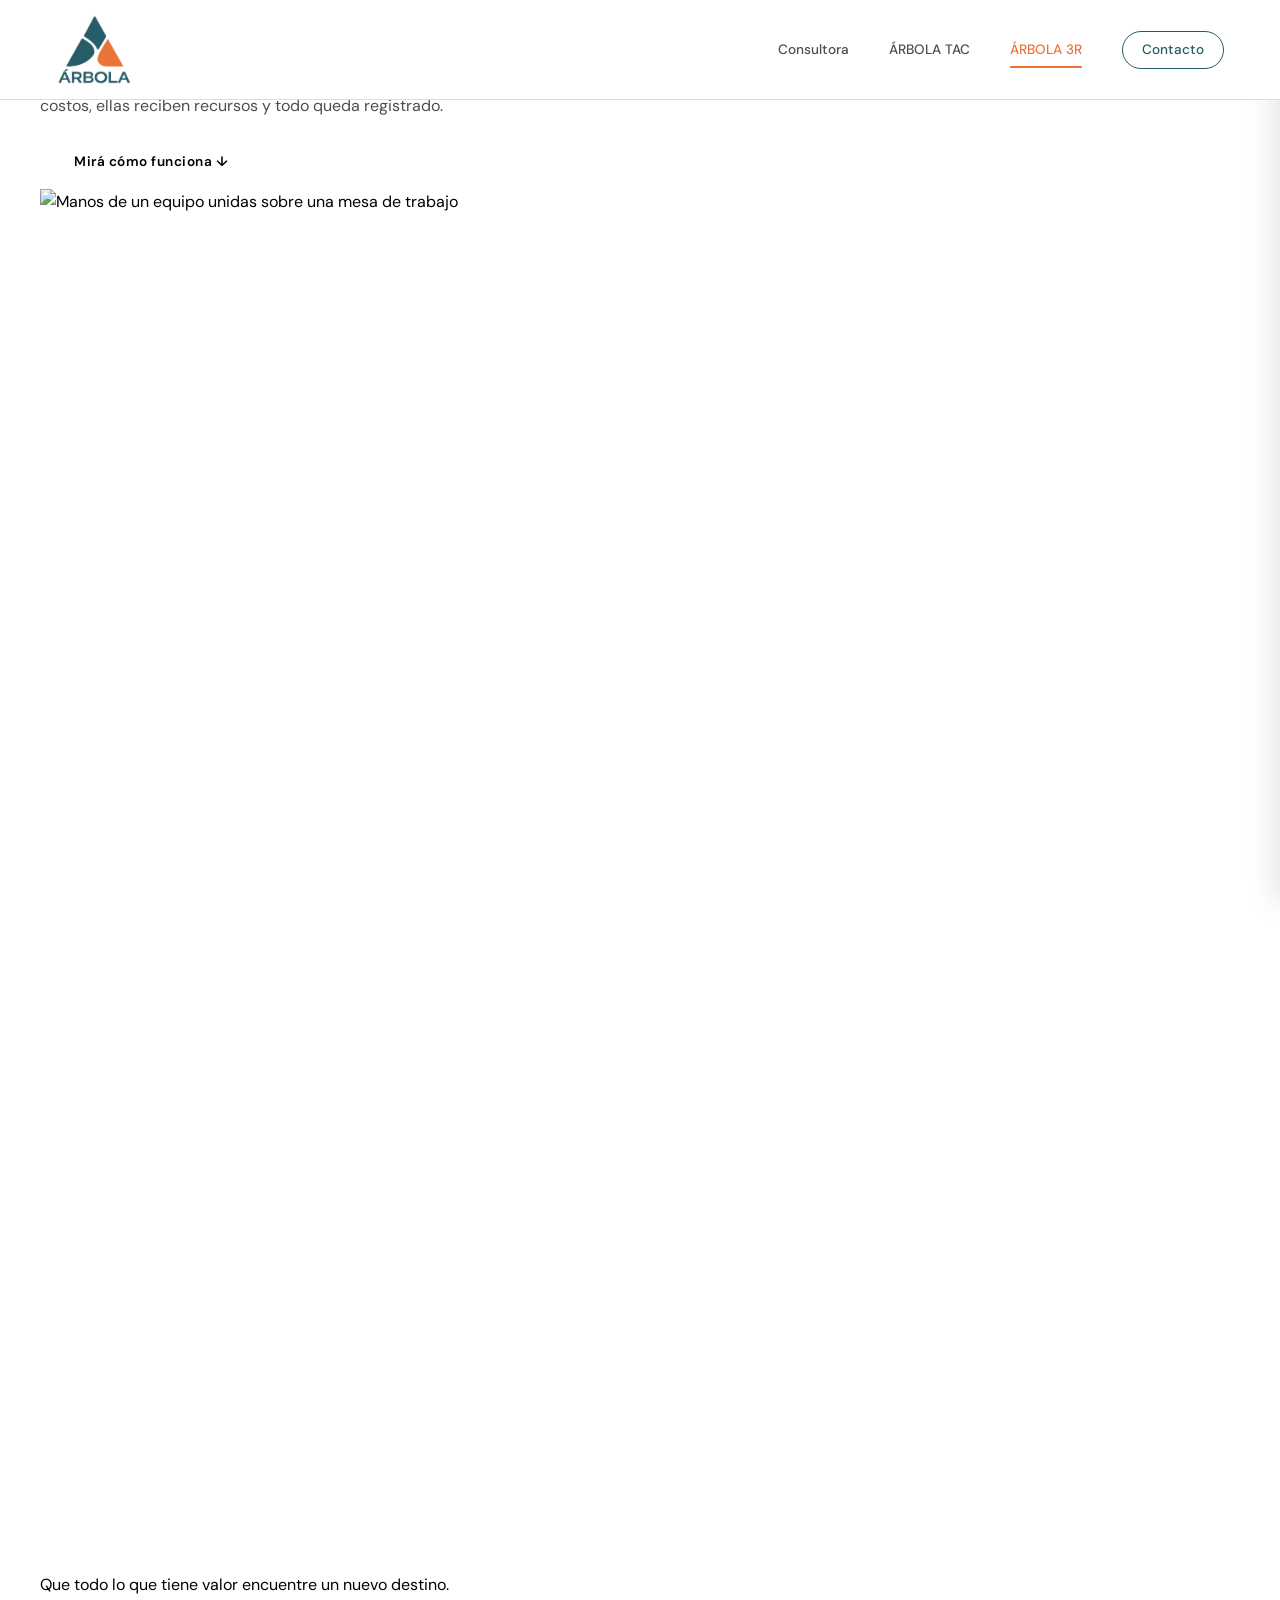
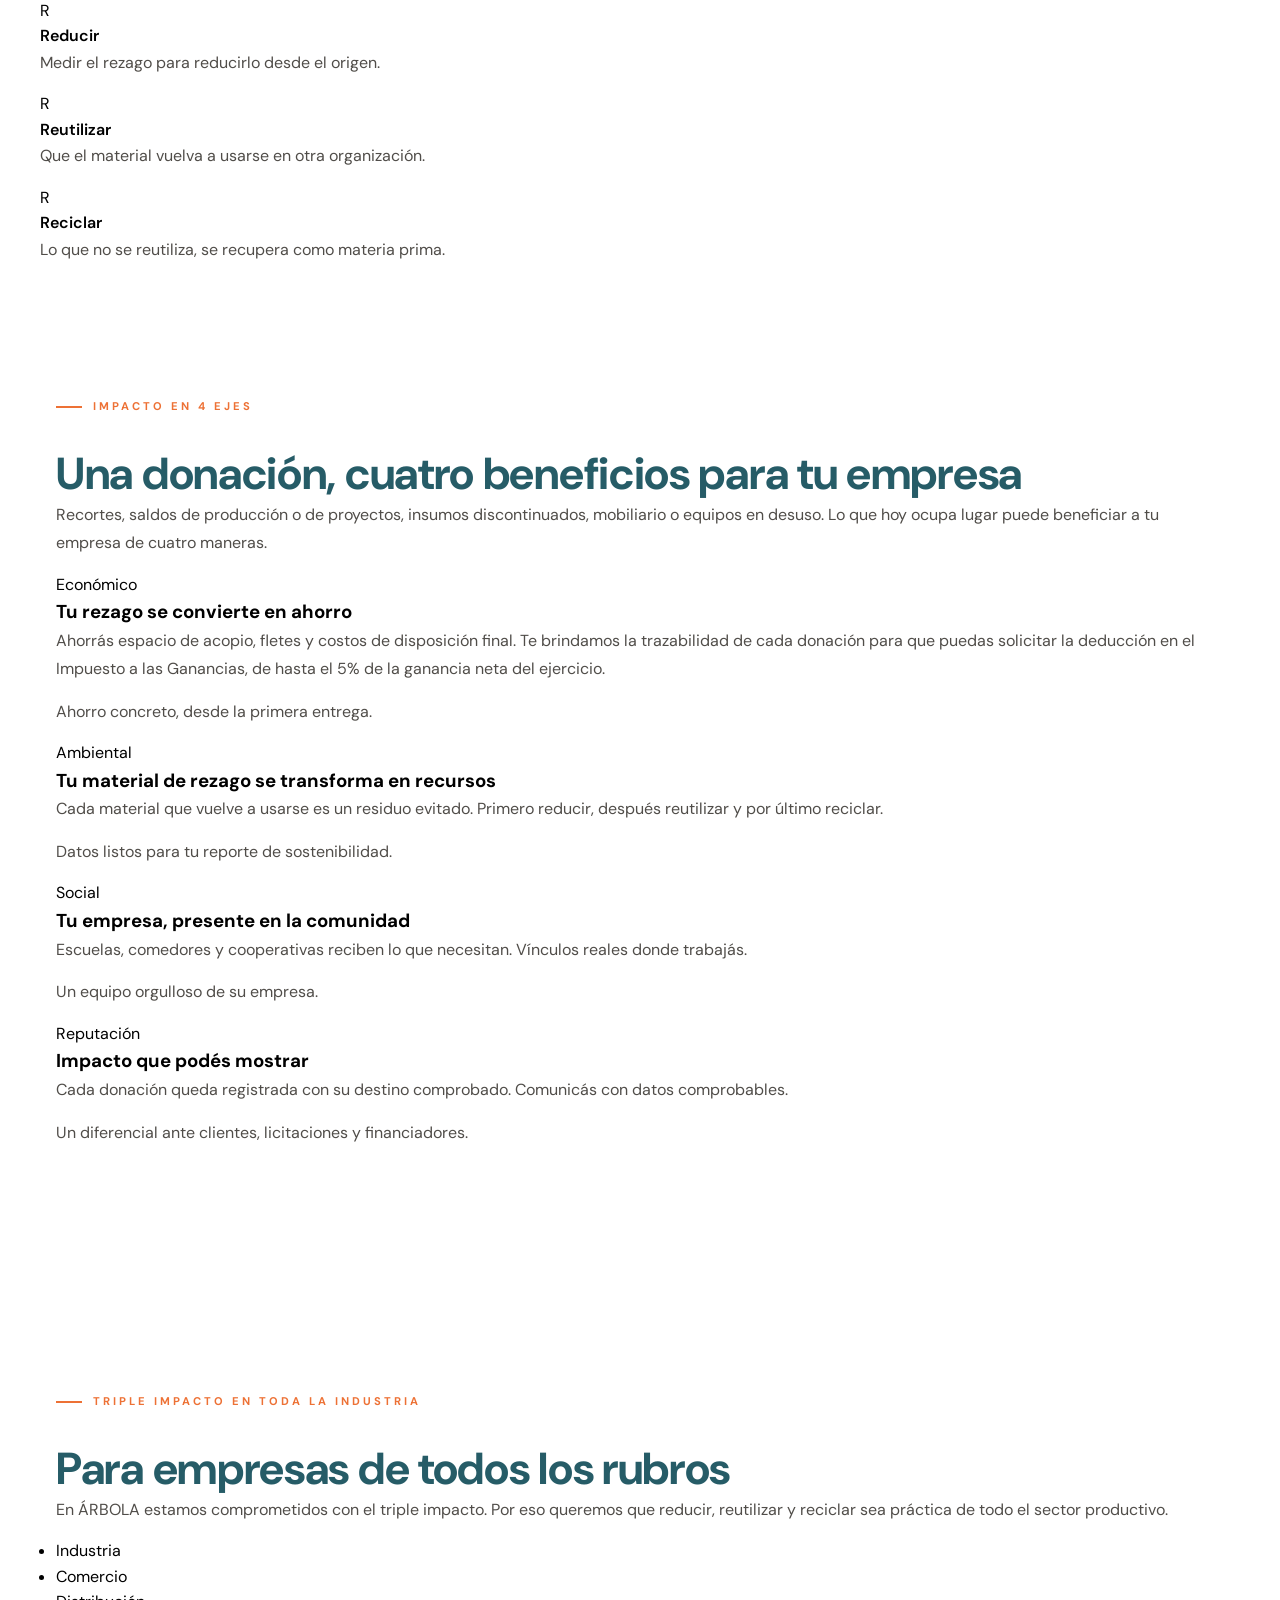
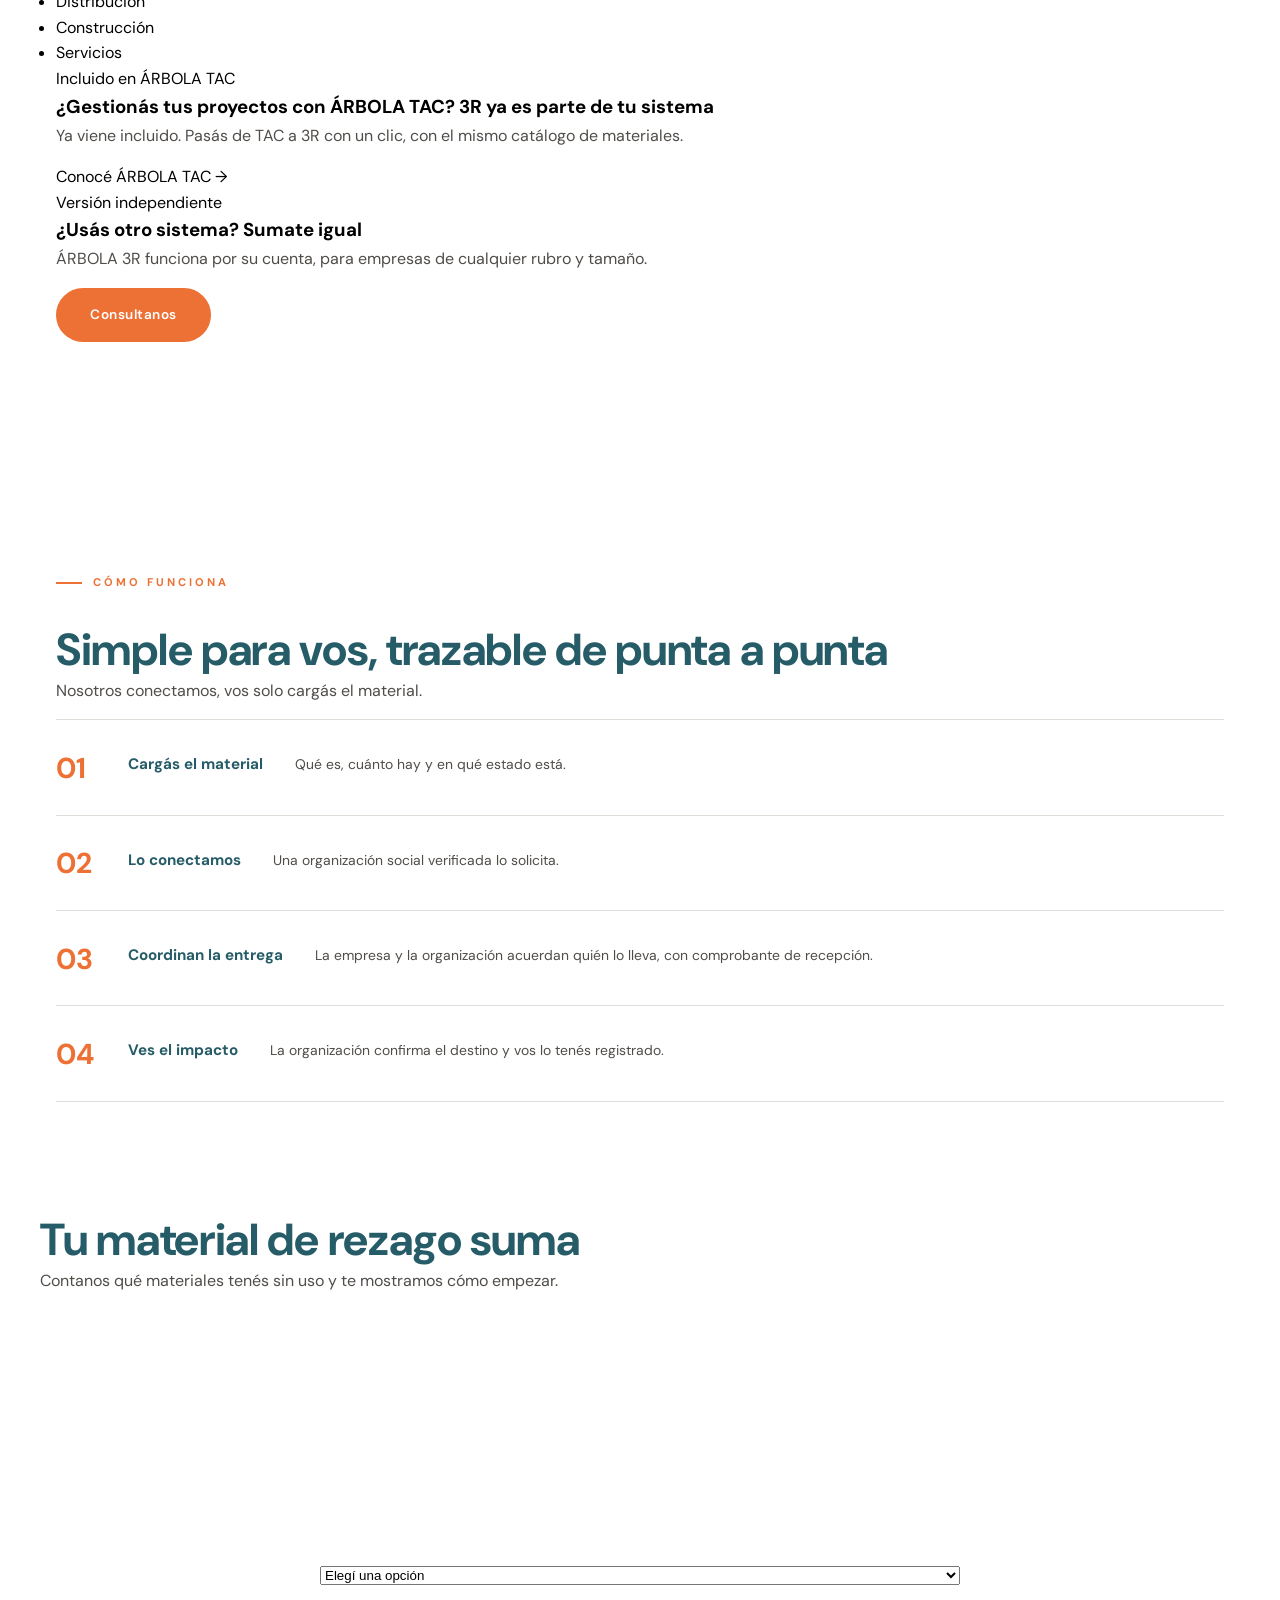
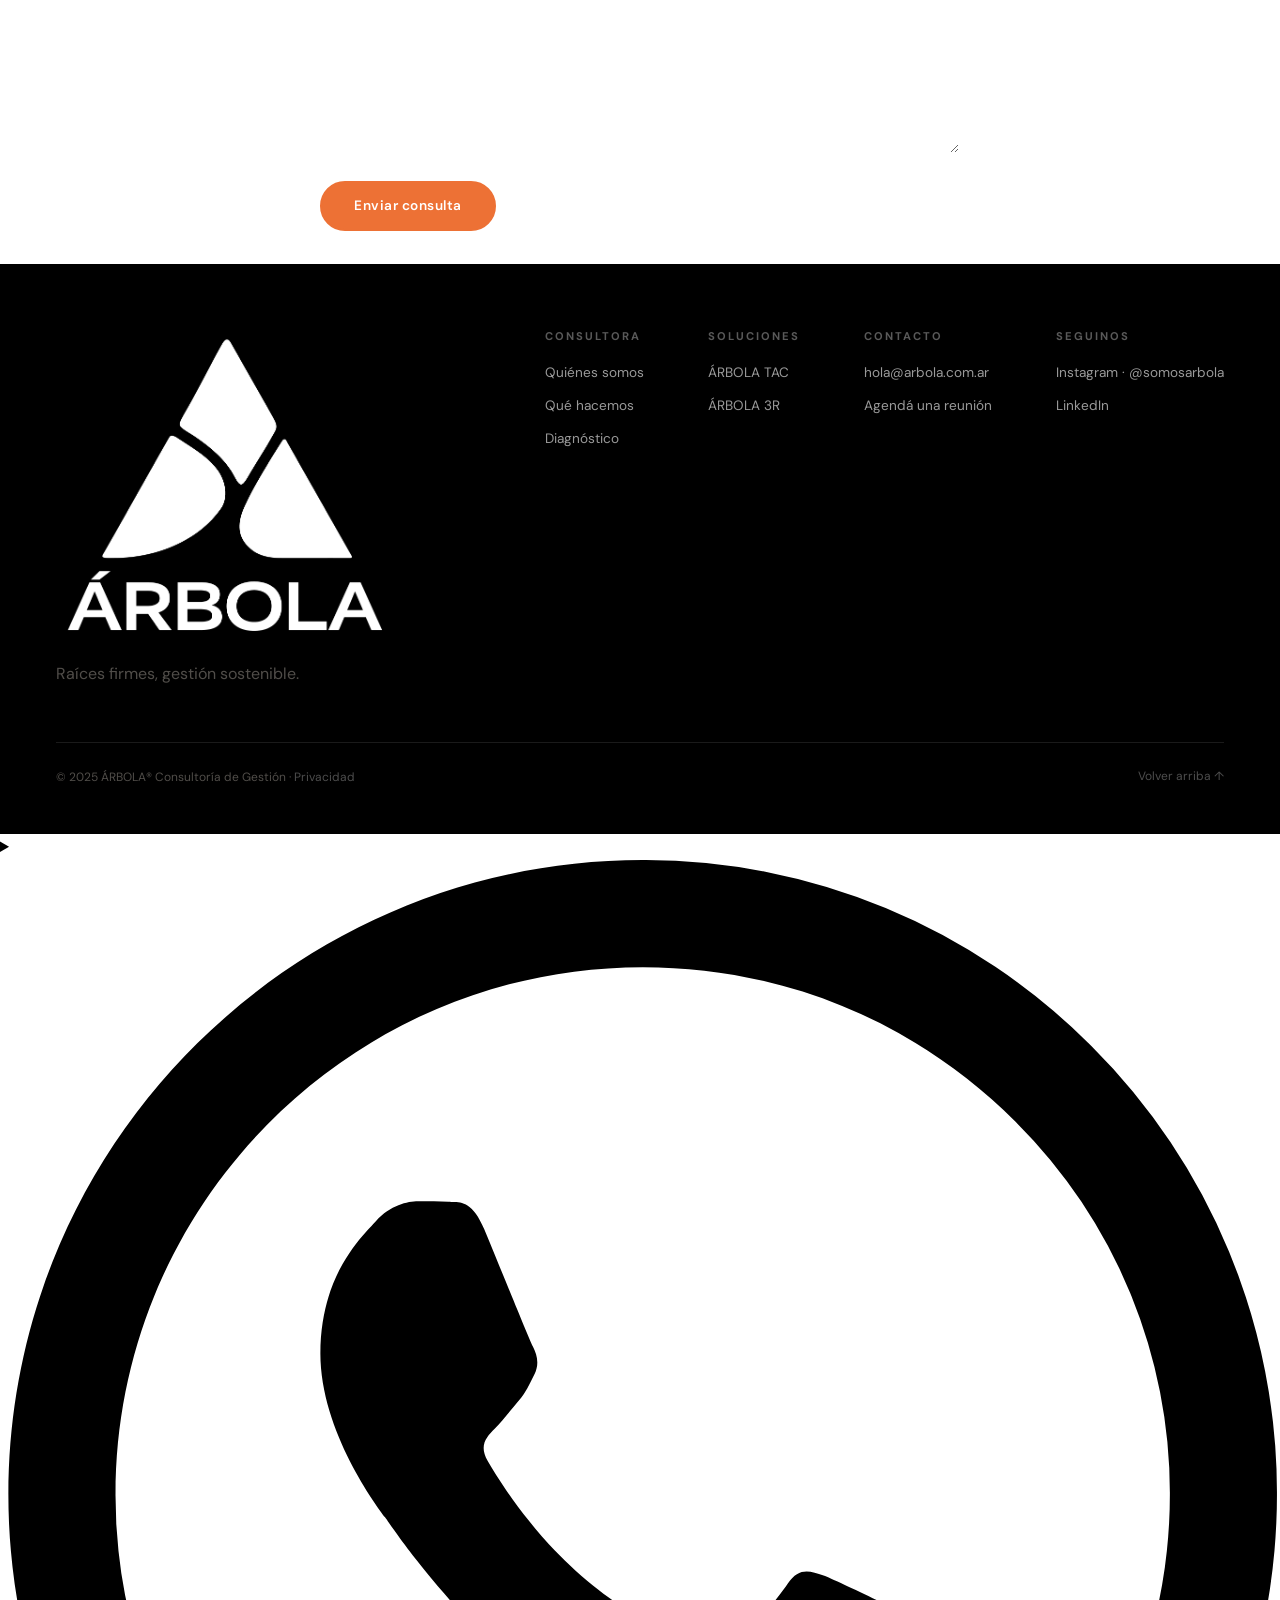
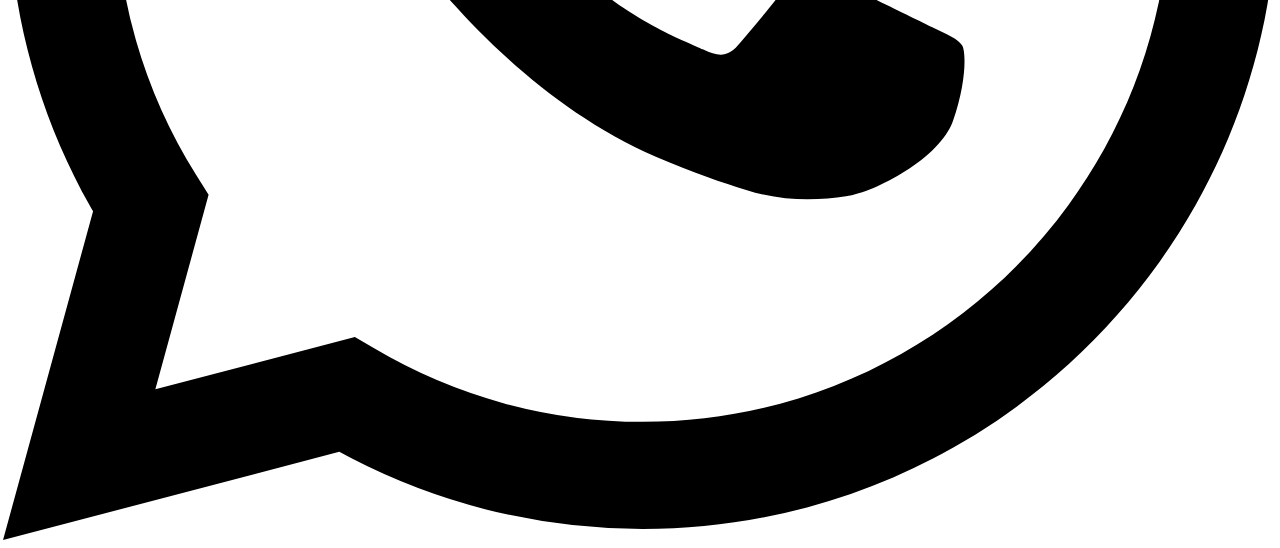
==== 3r/index.html @ f798cb2d "3r: todas las industrias y empresas del tercer sector" ====
<!DOCTYPE html>
<html lang="es">
<head>
  <meta charset="UTF-8" />
  <meta name="viewport" content="width=device-width, initial-scale=1.0" />

  <!-- Google tag (gtag.js) — Google Analytics 4 + Consent Mode v2 -->
  <script async src="https://www.googletagmanager.com/gtag/js?id=G-CBPW84SX4E"></script>
  <script>
    window.dataLayer = window.dataLayer || [];
    function gtag(){dataLayer.push(arguments);}
    gtag('js', new Date());
    gtag('consent', 'default', {
      'ad_storage': 'denied',
      'ad_user_data': 'denied',
      'ad_personalization': 'denied',
      'analytics_storage': 'denied'
    });
    try {
      if (localStorage.getItem('arbola_cookie_consent') === 'accepted') {
        gtag('consent', 'update', { 'analytics_storage': 'granted' });
      }
    } catch (e) {}
    gtag('config', 'G-CBPW84SX4E');
  </script>

  <title>ÁRBOLA 3R — Reducir, reutilizar, reciclar</title>
  <meta name="description" content="ÁRBOLA 3R conecta empresas de todas las industrias que tienen material de rezago con empresas del tercer sector que lo necesitan." />
  <link rel="icon" type="image/png" sizes="48x48" href="../img/favicon-48.png?v=2" />
  <link rel="icon" type="image/png" sizes="512x512" href="../img/favicon.png?v=2" />
  <link rel="apple-touch-icon" href="../img/apple-touch-icon.png?v=2" />
  <meta property="og:type" content="website" />
  <meta property="og:locale" content="es_AR" />
  <meta property="og:title" content="ÁRBOLA 3R — Dale una segunda vida a tu material de rezago" />
  <meta property="og:description" content="Conectamos empresas de todas las industrias con empresas del tercer sector que necesitan sus materiales sin uso." />
  <link rel="canonical" href="https://arbola.com.ar/3r/" />
  <script type="application/ld+json">
  {"@context":"https://schema.org","@type":"Service","name":"ÁRBOLA 3R","url":"https://arbola.com.ar/3r/","serviceType":"Reutilización de material de rezago","areaServed":"Argentina","description":"Conecta empresas de todas las industrias que tienen material de rezago con empresas del tercer sector que lo necesitan.","provider":{"@type":"ProfessionalService","name":"ÁRBOLA Consultoría de Gestión","url":"https://arbola.com.ar/"}}
  </script>
  <meta property="og:url" content="https://arbola.com.ar/3r/" />
  <meta property="og:image" content="https://arbola.com.ar/img/og-3r.jpg" />
  <meta property="og:image:width" content="1200" />
  <meta property="og:image:height" content="630" />
  <meta name="twitter:card" content="summary_large_image" />
  <link rel="preconnect" href="https://fonts.googleapis.com" />
  <link href="https://fonts.googleapis.com/css2?family=DM+Sans:ital,opsz,wght@0,9..40,300;0,9..40,400;0,9..40,500;0,9..40,700;1,9..40,400&family=DM+Serif+Display&display=swap" rel="stylesheet" />
  <link rel="stylesheet" href="../styles.css?v=38" />
  <link rel="stylesheet" href="../paginas.css?v=18" />
</head>
<body class="subpage">

  <!-- NAVBAR -->
  <header class="navbar scrolled solid" id="navbar">
    <a href="../" class="logo"><img src="../img/logo-oficial.png?v=2" alt="ÁRBOLA" class="logo-img" /></a>
    <nav class="nav-links">
      <a href="../">Consultora</a>
      <a href="../tac/">ÁRBOLA TAC</a>
      <a href="../3r/" class="active" aria-current="page">ÁRBOLA 3R</a>
      <a href="../#contacto" class="nav-cta">Contacto</a>
    </nav>
    <button class="menu-toggle" id="menuToggle" aria-label="Menú">
      <span></span><span></span><span></span>
    </button>
  </header>

  <div class="mobile-overlay" id="mobileOverlay"></div>
  <nav class="mobile-menu" id="mobileMenu">
    <a href="../">Consultora</a>
    <a href="../tac/">ÁRBOLA TAC</a>
    <a href="../3r/" class="active">ÁRBOLA 3R</a>
    <a href="../#contacto">Contacto</a>
  </nav>

  <!-- PORTADA -->
  <section class="r-hero">
    <div class="wrap">
      <div class="r-hero-text">
        <span class="badge badge-crema">ÁRBOLA 3R · Reducir, reutilizar, reciclar</span>
        <h1>Dale una segunda vida a tu material de rezago</h1>
        <p class="r-hero-sub">Conectamos empresas de todas las industrias que tienen materiales sin uso con empresas del tercer sector que los necesitan. Vos ganás espacio y ahorrás costos, ellas reciben recursos y todo queda registrado.</p>
        <a href="#como-funciona" class="btn btn-borde">Mirá cómo funciona ↓</a>
      </div>
      <figure class="r-hero-photo">
        <img src="../img/manos.jpg" alt="Manos de un equipo unidas sobre una mesa de trabajo" />
        <img src="../img/logo-blanco.png?v=2" alt="" class="r-hero-logo" aria-hidden="true" />
        <figcaption>Que todo lo que tiene valor encuentre un nuevo destino.</figcaption>
      </figure>
    </div>
  </section>

  <!-- LAS TRES R -->
  <section class="r-strip">
    <div class="wrap">
      <div class="r-item"><span class="r-letter">R</span><div><strong>Reducir</strong><p>Medir el rezago para reducirlo desde el origen.</p></div></div>
      <div class="r-item"><span class="r-letter">R</span><div><strong>Reutilizar</strong><p>Que el material vuelva a usarse en otra organización.</p></div></div>
      <div class="r-item"><span class="r-letter">R</span><div><strong>Reciclar</strong><p>Lo que no se reutiliza, se recupera como materia prima.</p></div></div>
    </div>
  </section>

  <!-- CUATRO EJES -->
  <section class="sec sec-blanca">
    <div class="wrap">
      <div class="sec-head">
        <div>
          <div class="sec-label">Impacto en 4 ejes</div>
          <h2>Una donación, cuatro beneficios para tu empresa</h2>
        </div>
        <p class="sec-sub">Recortes, saldos de producción o de proyectos, insumos discontinuados, mobiliario o equipos en desuso. Lo que hoy ocupa lugar puede beneficiar a tu empresa de cuatro maneras.</p>
      </div>
      <div class="ejes-grid">
        <article class="eje eje-azul">
          <span class="eje-tag">Económico</span>
          <h3>Tu rezago se convierte en ahorro</h3>
          <p>Ahorrás espacio de acopio, fletes y costos de disposición final. Te brindamos la trazabilidad de cada donación para que puedas solicitar la deducción en el Impuesto a las Ganancias, de hasta el 5% de la ganancia neta del ejercicio.</p>
          <p class="eje-gancho">Ahorro concreto, desde la primera entrega.</p>
        </article>
        <article class="eje eje-jade">
          <span class="eje-tag">Ambiental</span>
          <h3>Tu material de rezago se transforma en recursos</h3>
          <p>Cada material que vuelve a usarse es un residuo evitado. Primero reducir, después reutilizar y por último reciclar.</p>
          <p class="eje-gancho">Datos listos para tu reporte de sostenibilidad.</p>
        </article>
        <article class="eje eje-crema">
          <span class="eje-tag">Social</span>
          <h3>Tu empresa, presente en la comunidad</h3>
          <p>Escuelas, comedores y cooperativas reciben lo que necesitan. Vínculos reales donde trabajás.</p>
          <p class="eje-gancho">Un equipo orgulloso de su empresa.</p>
        </article>
        <article class="eje eje-teal">
          <span class="eje-tag">Reputación</span>
          <h3>Impacto que podés mostrar</h3>
          <p>Cada donación queda registrada con su destino comprobado. Comunicás con datos comprobables.</p>
          <p class="eje-gancho">Un diferencial ante clientes, licitaciones y financiadores.</p>
        </article>
      </div>
    </div>
  </section>

  <!-- TODA LA INDUSTRIA -->
  <section class="sec sec-crema">
    <div class="wrap">
      <div class="sec-head">
        <div>
          <div class="sec-label">Triple impacto en toda la industria</div>
          <h2>Para empresas de todos los rubros</h2>
        </div>
        <p class="sec-sub">En ÁRBOLA estamos comprometidos con el triple impacto. Por eso queremos que reducir, reutilizar y reciclar sea práctica de todo el sector productivo.</p>
      </div>
      <ul class="challenge-chips industrias" aria-label="Industrias">
        <li>Industria</li>
        <li>Comercio</li>
        <li>Distribución</li>
        <li>Construcción</li>
        <li>Servicios</li>
      </ul>
      <div class="acceso-grid">
        <article class="acceso acceso-azul">
          <span class="pill pill-teal">Incluido en ÁRBOLA TAC</span>
          <h3>¿Gestionás tus proyectos con ÁRBOLA TAC? 3R ya es parte de tu sistema</h3>
          <p>Ya viene incluido. Pasás de TAC a 3R con un clic, con el mismo catálogo de materiales.</p>
          <a href="../tac/" class="link-underline">Conocé ÁRBOLA TAC <span class="flecha" aria-hidden="true">→</span></a>
        </article>
        <article class="acceso acceso-blanco">
          <span class="pill pill-borde">Versión independiente</span>
          <h3>¿Usás otro sistema? Sumate igual</h3>
          <p>ÁRBOLA 3R funciona por su cuenta, para empresas de cualquier rubro y tamaño.</p>
          <a href="#consulta" class="btn btn-fill">Consultanos</a>
        </article>
      </div>
    </div>
  </section>

  <!-- CÓMO FUNCIONA -->
  <section class="sec sec-blanca" id="como-funciona">
    <div class="wrap">
      <div class="sec-head">
        <div>
          <div class="sec-label">Cómo funciona</div>
          <h2>Simple para vos, trazable de punta a punta</h2>
        </div>
        <p class="sec-sub">Nosotros conectamos, vos solo cargás el material.</p>
      </div>
      <ol class="diag-steps cuatro">
        <li class="diag-step">
          <span class="diag-n">01</span>
          <strong>Cargás el material</strong>
          <p>Qué es, cuánto hay y en qué estado está.</p>
        </li>
        <li class="diag-step">
          <span class="diag-n">02</span>
          <strong>Lo conectamos</strong>
          <p>Una organización social verificada lo solicita.</p>
        </li>
        <li class="diag-step">
          <span class="diag-n">03</span>
          <strong>Coordinan la entrega</strong>
          <p>La empresa y la organización acuerdan quién lo lleva, con comprobante de recepción.</p>
        </li>
        <li class="diag-step diag-step-last">
          <span class="diag-n">04</span>
          <strong>Ves el impacto</strong>
          <p>La organización confirma el destino y vos lo tenés registrado.</p>
        </li>
      </ol>
    </div>
  </section>

  <!-- CIERRE -->
  <section class="cta-band demo-band" id="consulta">
    <div class="wrap demo-grid">
      <div class="demo-text">
        <h2>Tu material de rezago suma</h2>
        <p>Contanos qué materiales tenés sin uso y te mostramos cómo empezar.</p>
      </div>

      <form class="contact-form demo-form js-form" id="consultaForm" action="https://script.google.com/macros/s/AKfycbwKO56KZGZzhFxhhltB1hlgMHiqUapdPGf1nW6JZFUpRnx5ZxAB5I3ZoAP2-9FqQJxgFw/exec" method="POST" data-evento="consulta_3r" data-gracias="¡Gracias por tu interés en ÁRBOLA 3R! Ya recibimos tu consulta.">
        <input type="hidden" name="formulario" value="consulta_3r">
        <input type="text" name="_honey" class="hp" tabindex="-1" autocomplete="off" aria-hidden="true">

        <div class="form-row">
          <div class="field">
            <label for="rf-nombre">Nombre y apellido</label>
            <input id="rf-nombre" name="Nombre" type="text" required placeholder="Tu nombre" />
          </div>
          <div class="field">
            <label for="rf-empresa">Empresa</label>
            <input id="rf-empresa" name="Empresa" type="text" required placeholder="Nombre de tu empresa" />
          </div>
        </div>

        <div class="form-row">
          <div class="field">
            <label for="rf-email">Email</label>
            <input id="rf-email" name="Email" type="email" required placeholder="tu@email.com" />
          </div>
          <div class="field">
            <label for="rf-tel">Teléfono <span class="opt">(opcional)</span></label>
            <input id="rf-tel" name="Teléfono" type="tel" placeholder="+54 9 11 ..." />
          </div>
        </div>

        <div class="field">
          <label for="rf-rubro">Rubro</label>
          <select id="rf-rubro" name="Rubro" required>
            <option value="" disabled selected>Elegí una opción</option>
            <option>Industria</option>
            <option>Comercio</option>
            <option>Distribución</option>
            <option>Construcción</option>
            <option>Servicios</option>
            <option>Otro</option>
          </select>
        </div>

        <div class="field">
          <label for="rf-msg">¿Qué materiales tenés sin uso?</label>
          <textarea id="rf-msg" name="Materiales" rows="3" required placeholder="Recortes, saldos de producción, mobiliario, equipos…"></textarea>
        </div>

        <button type="submit" class="btn btn-fill form-submit">Enviar consulta</button>
        <p class="form-status" role="status" aria-live="polite"></p>
      </form>
    </div>
  </section>

  <!-- FOOTER -->
  <footer class="footer">
    <div class="footer-top">
      <div class="footer-brand">
        <img src="../img/logo-blanco.png?v=2" alt="ÁRBOLA" class="footer-logo" />
        <p class="footer-slogan">Raíces firmes, gestión sostenible.</p>
      </div>
      <div class="footer-cols">
        <div class="footer-col">
          <span class="footer-col-title">Consultora</span>
          <a href="../#quienes-somos">Quiénes somos</a>
          <a href="../#que-hacemos">Qué hacemos</a>
          <a href="../#diagnostico">Diagnóstico</a>
        </div>
        <div class="footer-col">
          <span class="footer-col-title">Soluciones</span>
          <a href="../tac/">ÁRBOLA TAC</a>
          <a href="../3r/">ÁRBOLA 3R</a>
        </div>
        <div class="footer-col">
          <span class="footer-col-title">Contacto</span>
          <a href="mailto:hola@arbola.com.ar">hola@arbola.com.ar</a>
          <a href="../#contacto">Agendá una reunión</a>
        </div>
        <div class="footer-col">
          <span class="footer-col-title">Seguinos</span>
          <a href="https://instagram.com/somosarbola" target="_blank" rel="noopener">Instagram · @somosarbola</a>
          <a href="https://www.linkedin.com/company/120933951/" target="_blank" rel="noopener">LinkedIn</a>
        </div>
      </div>
    </div>
    <div class="footer-bottom">
      <p>© 2025 ÁRBOLA® Consultoría de Gestión · <a href="../privacidad/">Privacidad</a></p>
      <a href="#navbar">Volver arriba ↑</a>
    </div>
  </footer>

  <!-- Banner de cookies -->
  <!-- WHATSAPP: globito fijo con las dos sedes -->
  <details class="wa" id="wa">
    <summary class="wa-btn" aria-label="Escribinos por WhatsApp">
      <svg viewBox="0 0 24 24" aria-hidden="true"><path d="M17.472 14.382c-.297-.149-1.758-.867-2.03-.967-.273-.099-.471-.148-.67.15-.197.297-.767.966-.94 1.164-.173.199-.347.223-.644.075-.297-.15-1.255-.463-2.39-1.475-.883-.788-1.48-1.761-1.653-2.059-.173-.297-.018-.458.13-.606.134-.133.298-.347.446-.52.149-.174.198-.298.298-.497.099-.198.05-.371-.025-.52-.075-.149-.669-1.612-.916-2.207-.242-.579-.487-.5-.669-.51-.173-.008-.371-.01-.57-.01-.198 0-.52.074-.792.372-.272.297-1.04 1.016-1.04 2.479 0 1.462 1.065 2.875 1.213 3.074.149.198 2.096 3.2 5.077 4.487.709.306 1.262.489 1.694.625.712.227 1.36.195 1.871.118.571-.085 1.758-.719 2.006-1.413.248-.694.248-1.289.173-1.413-.074-.124-.272-.198-.57-.347m-5.421 7.403h-.004a9.87 9.87 0 01-5.031-1.378l-.361-.214-3.741.982.998-3.648-.235-.374a9.86 9.86 0 01-1.51-5.26c.001-5.45 4.436-9.884 9.888-9.884 2.64 0 5.122 1.03 6.988 2.898a9.825 9.825 0 012.893 6.994c-.003 5.45-4.437 9.884-9.885 9.884m8.413-18.297A11.815 11.815 0 0012.05 0C5.495 0 .16 5.335.157 11.892c0 2.096.547 4.142 1.588 5.945L.057 24l6.305-1.654a11.882 11.882 0 005.683 1.448h.005c6.554 0 11.89-5.335 11.893-11.893a11.821 11.821 0 00-3.48-8.413z"/></svg>
    </summary>
    <div class="wa-menu">
      <p class="wa-tit">Escribinos por WhatsApp</p>
      <a href="https://wa.me/5492236882898?text=Hola%2C%20quiero%20saber%20m%C3%A1s%20sobre%20%C3%81RBOLA%203R" target="_blank" rel="noopener"><strong>Mar del Plata</strong><span>223 688-2898</span></a>
      <a href="https://wa.me/5491131265891?text=Hola%2C%20quiero%20saber%20m%C3%A1s%20sobre%20%C3%81RBOLA%203R" target="_blank" rel="noopener"><strong>Buenos Aires</strong><span>11 3126-5891</span></a>
    </div>
  </details>
  <script>
    // Cierra el menú de WhatsApp al tocar afuera
    document.addEventListener("click", function (e) { var w = document.getElementById("wa"); if (w && w.open && !w.contains(e.target)) w.open = false; });
  </script>

  <div id="cookie-banner" class="cookie-banner" role="dialog" aria-live="polite" aria-label="Aviso de cookies" hidden>
    <div class="cookie-banner-inner">
      <p class="cookie-text">
        Usamos cookies propias y de Google Analytics para entender cómo se usa el sitio y mejorarlo.
        Podés aceptarlas o rechazarlas cuando quieras.
      </p>
      <div class="cookie-actions">
        <button type="button" class="btn-cookie btn-cookie-reject" id="cookie-reject">Rechazar</button>
        <button type="button" class="btn-cookie btn-cookie-accept" id="cookie-accept">Aceptar</button>
      </div>
    </div>
  </div>

  <script src="../paginas.js?v=8"></script>
</body>
</html>
---- styles.css ----
*, *::before, *::after { margin: 0; padding: 0; box-sizing: border-box; }

:root {
  --azul:    #265c67;
  --naranja: #ed7135;
  --negro:   #000000;
  --gris:    #504d49;
  --crema:   #f6f4ee;
  --teal:    #91d0d8;
  --jade:    #80c5b0;
  --blanco:  #ffffff;
  --borde:   #e0ddd9;
  --fondo:   #f6f4ee;
}

html { scroll-behavior: smooth; scroll-padding-top: 110px; }

body {
  font-family: 'DM Sans', 'Segoe UI', sans-serif;
  color: var(--negro);
  background: var(--blanco);
  line-height: 1.6;
  -webkit-font-smoothing: antialiased;
}

a { text-decoration: none; color: inherit; }

/* ─── NAVBAR ─── */
.navbar {
  position: fixed;
  top: 0; left: 0; right: 0;
  z-index: 300;
  display: flex;
  align-items: center;
  justify-content: space-between;
  padding: 0.85rem 3.5rem;
  transition: background .3s, box-shadow .3s;
}
.navbar.scrolled {
  background: var(--blanco);
  box-shadow: 0 1px 0 var(--borde);
}

.logo { display: flex; align-items: center; }

.logo-img { height: 72px; width: auto; }

/* Hero oscuro: logo blanco */
.logo-on-dark  { display: block; }
.logo-on-light { display: none; }

/* Scrolled: logo oficial color */
.navbar.scrolled .logo-on-dark  { display: none; }
.navbar.scrolled .logo-on-light { display: block; }

.nav-links { display: flex; align-items: center; gap: 2.5rem; }
.nav-links a {
  font-size: .85rem;
  font-weight: 500;
  color: rgba(255,255,255,.85);
  transition: color .2s;
}
.navbar.scrolled .nav-links a { color: var(--gris); }
.nav-links a:hover { color: var(--naranja); }
.navbar.scrolled .nav-links a:hover { color: var(--naranja); }

.nav-cta {
  border: 1.5px solid rgba(255,255,255,.5) !important;
  padding: .45rem 1.2rem;
  border-radius: 100px;
  color: var(--blanco) !important;
  transition: border-color .2s, background .2s !important;
}
.nav-cta:hover { background: rgba(255,255,255,.1); border-color: var(--blanco) !important; }
.navbar.scrolled .nav-cta { border-color: var(--azul) !important; color: var(--azul) !important; }
.navbar.scrolled .nav-cta:hover { background: var(--azul); color: var(--blanco) !important; }

/* Menú activo (scrollspy) */
.nav-links a { position: relative; }
.nav-links a.active,
.navbar.scrolled .nav-links a.active { color: var(--naranja); }
.nav-links a:not(.nav-cta).active::after {
  content: "";
  position: absolute;
  left: 0; right: 0; bottom: -8px;
  height: 2px;
  background: var(--naranja);
  border-radius: 2px;
}
.mobile-menu a.active { color: var(--naranja); }

.menu-toggle {
  display: none;
  flex-direction: column;
  gap: 5px;
  background: none;
  border: none;
  cursor: pointer;
  padding: 4px;
}
.menu-toggle span {
  display: block; width: 24px; height: 2px;
  background: var(--blanco); border-radius: 2px; transition: all .3s;
}
.navbar.scrolled .menu-toggle span { background: var(--azul); }
.menu-toggle.active span:nth-child(1) { transform: translateY(7px) rotate(45deg); }
.menu-toggle.active span:nth-child(2) { opacity: 0; }
.menu-toggle.active span:nth-child(3) { transform: translateY(-7px) rotate(-45deg); }

.mobile-overlay {
  display: none; position: fixed; inset: 0;
  background: rgba(0,0,0,.5); z-index: 250;
}
.mobile-overlay.open { display: block; }

.mobile-menu {
  display: flex; flex-direction: column;
  position: fixed; top: 0; right: -300px;
  width: 300px; height: 100vh;
  background: var(--blanco); z-index: 260;
  padding: 5rem 2.5rem 2rem;
  transition: right .3s ease;
  box-shadow: -4px 0 30px rgba(0,0,0,.12);
}
.mobile-menu.open { right: 0; }
.mobile-menu a {
  padding: 1rem 0; font-size: 1rem; font-weight: 500;
  color: var(--gris); border-bottom: 1px solid var(--borde);
}
.mobile-menu a:hover { color: var(--naranja); }

/* ─── HERO ─── */
.hero {
  position: relative;
  min-height: 100vh;
  background: var(--azul);
  display: flex;
  align-items: flex-end;
  padding: 120px 3.5rem 7rem;
  overflow: hidden;
}

/* Canvas hero */
#heroCanvas {
  position: absolute;
  inset: 0;
  width: 100%;
  height: 100%;
  z-index: 1;
}

/* Scrim de legibilidad: oscurece la zona del texto (abajo-izquierda),
   deja los graficos visibles en el resto del hero */
.hero::before {
  content: "";
  position: absolute;
  inset: 0;
  z-index: 2;
  pointer-events: none;
  background: linear-gradient(to top right,
    rgba(38, 92, 103, 0.97) 0%,
    rgba(38, 92, 103, 0.92) 28%,
    rgba(38, 92, 103, 0.55) 50%,
    rgba(38, 92, 103, 0) 72%);
}

.hero-inner {
  position: relative;
  z-index: 3;
  max-width: 780px;
  color: var(--blanco);
}

.hero-tag {
  display: inline-block;
  font-size: .72rem;
  font-weight: 500;
  letter-spacing: 2px;
  text-transform: uppercase;
  color: var(--teal);
  margin-bottom: 1.5rem;
}

.hero-inner h1 {
  font-size: clamp(2.8rem, 6vw, 4.8rem);
  font-weight: 700;
  line-height: 1.05;
  margin-bottom: 1.5rem;
  letter-spacing: -1.2px;
}

.hero-sub {
  font-size: 1.05rem;
  font-weight: 400;
  font-style: italic;
  opacity: .8;
  max-width: 540px;
  margin-bottom: 2.8rem;
  line-height: 1.7;
  color: var(--blanco);
}

.hero-actions { display: flex; gap: 1rem; flex-wrap: wrap; }

/* ─── FRANJA VALORES ─── */
.values-bar {
  display: flex;
  align-items: center;
  justify-content: center;
  gap: 1.5rem;
  padding: 1.2rem 3.5rem;
  background: var(--negro);
  flex-wrap: wrap;
}
.values-bar span {
  font-size: .72rem;
  font-weight: 600;
  letter-spacing: 2.5px;
  text-transform: uppercase;
  color: rgba(255,255,255,.55);
}
.values-bar .dot { color: var(--naranja); }

/* ─── BOTONES ─── */
.btn {
  display: inline-block;
  padding: .9rem 2rem;
  border-radius: 100px;
  font-family: 'DM Sans', sans-serif;
  font-weight: 600;
  font-size: .85rem;
  letter-spacing: .5px;
  transition: all .2s;
  cursor: pointer;
  border: 2px solid transparent;
}

.btn-fill {
  background: var(--naranja);
  color: var(--blanco);
  border-color: var(--naranja);
}
.btn-fill:hover { background: #c9602d; border-color: #c9602d; transform: translateY(-2px); box-shadow: 0 10px 24px rgba(237,113,53,.3); }

.btn-ghost {
  background: transparent;
  color: var(--blanco);
  border-color: rgba(255,255,255,.4);
}
.btn-ghost:hover { border-color: var(--blanco); background: rgba(255,255,255,.07); }

.btn-fill-white {
  background: var(--blanco);
  color: var(--gris);
  border-color: var(--blanco);
}
.btn-fill-white:hover { background: var(--crema); transform: translateY(-2px); box-shadow: 0 10px 24px rgba(0,0,0,.18); }

/* ─── SECCIONES ─── */
.sec { padding: 7rem 3.5rem; }
.sec-dark    { background-color: var(--azul); background-image: radial-gradient(circle at 82% 0%, rgba(255,255,255,.07), transparent 55%); color: var(--blanco); }
.sec-accent  { background: var(--gris); color: var(--blanco); }

.wrap { max-width: 1200px; margin: 0 auto; }
.center { text-align: center; }

.sec-label {
  font-size: .7rem;
  font-weight: 700;
  letter-spacing: 3px;
  text-transform: uppercase;
  color: var(--naranja);
  margin-bottom: 2rem;
  display: inline-flex;
  align-items: center;
  gap: .7rem;
}
.sec-label::before {
  content: "";
  width: 26px;
  height: 2px;
  background: currentColor;
}
.sec-label-light { color: var(--teal); }

h2 {
  font-size: clamp(1.8rem, 3.5vw, 2.8rem);
  font-weight: 700;
  line-height: 1.18;
  letter-spacing: -.3px;
  color: var(--azul);
  margin-bottom: 0;
}
.sec-dark h2  { color: var(--blanco); }
.sec-accent h2 { color: var(--blanco); }

p { color: var(--gris); line-height: 1.75; margin-bottom: .9rem; text-wrap: pretty; }
.sec-dark p  { color: rgba(255,255,255,.75); }
.sec-accent p { color: rgba(255,255,255,.8); }

strong { font-weight: 600; }
.sec-dark strong  { color: var(--teal); }

/* ─── DOS COLUMNAS ─── */
.sec-grid-2 {
  display: grid;
  grid-template-columns: 1fr 1fr;
  gap: 5rem;
  align-items: start;
  margin-top: 2rem;
}

.sec-body { padding-top: .5rem; }

.link-arrow {
  display: inline-block;
  margin-top: 1.5rem;
  font-size: .88rem;
  font-weight: 600;
  color: var(--naranja);
  transition: letter-spacing .2s;
}
.link-arrow:hover { letter-spacing: 1px; }

/* ─── STATS ─── */
.stats-row {
  display: grid;
  grid-template-columns: repeat(4, 1fr);
  gap: 0;
  margin-top: 5rem;
  border-top: 1px solid var(--borde);
}

.stat {
  padding: 2.5rem 2rem 2rem 0;
  border-right: 1px solid var(--borde);
  display: flex;
  flex-direction: column;
}
.stat:last-child { border-right: none; padding-right: 0; }
.stat:not(:first-child) { padding-left: 2rem; }
.stat::before {
  content: "";
  width: 26px;
  height: 3px;
  background: var(--naranja);
  border-radius: 2px;
  margin-bottom: 1.1rem;
}

.stat-n {
  font-size: 2.2rem;
  font-weight: 700;
  color: var(--naranja);
  line-height: 1;
  margin-bottom: .4rem;
}
.stat-l {
  font-size: .82rem;
  color: var(--gris);
  line-height: 1.4;
}

/* ─── SERVICIOS ─── */
.service-grid {
  display: grid;
  grid-template-columns: repeat(3, 1fr);
  gap: 1.5rem;
  margin-top: 3.5rem;
}

.service-card {
  padding: 2rem;
  background: rgba(255,255,255,.05);
  border: 1px solid rgba(255,255,255,.12);
  border-radius: 16px;
  display: flex;
  flex-direction: column;
  gap: .8rem;
  cursor: pointer;
  transition: transform .25s ease, background .25s ease, border-color .25s ease;
}
.service-card:hover {
  transform: translateY(-6px);
  background: rgba(255,255,255,.09);
  border-color: rgba(255,255,255,.28);
}

.service-num {
  font-size: .7rem;
  font-weight: 700;
  letter-spacing: 2px;
  color: var(--naranja);
}

.service-card h3 {
  font-size: 1.2rem;
  font-weight: 700;
  color: var(--blanco);
  line-height: 1.25;
}

.service-card p {
  font-size: .88rem;
  color: rgba(255,255,255,.65);
  margin: 0;
  flex: 1;
}

.card-link {
  font-size: .82rem;
  font-weight: 600;
  color: var(--teal);
  margin-top: .5rem;
  transition: letter-spacing .2s;
}
.card-link:hover { letter-spacing: .5px; }

/* ─── DIAGNÓSTICO ─── */
.diag-steps {
  display: flex;
  flex-direction: column;
  gap: 0;
  border-top: 1px solid var(--borde);
}

.diag-step {
  display: flex;
  gap: 2rem;
  padding: 2rem 0;
  border-bottom: 1px solid var(--borde);
  align-items: flex-start;
}

.diag-n {
  font-size: 1.8rem;
  font-weight: 700;
  color: var(--naranja);
  line-height: 1;
  min-width: 2.5rem;
  padding-top: .1rem;
}

.diag-step strong {
  display: block;
  font-size: .95rem;
  font-weight: 700;
  color: var(--azul);
  margin-bottom: .3rem;
}

.diag-step p {
  font-size: .87rem;
  color: var(--gris);
  margin: 0;
}

/* ─── RESULTADOS / TRANSFORMACIÓN ─── */
.outcomes-grid {
  display: grid;
  grid-template-columns: repeat(3, 1fr);
  gap: 1.6rem 2.2rem;
  margin-top: 2.5rem;
}
.outcome {
  position: relative;
  padding-left: 2rem;
  color: rgba(255,255,255,.85);
  font-size: 1rem;
  line-height: 1.45;
}
.outcome::before {
  content: "✓";
  position: absolute;
  left: 0; top: 0;
  color: var(--jade);
  font-weight: 700;
  font-size: 1.1rem;
}
.diag-quote {
  margin: 3.5rem auto 0;
  max-width: 720px;
  text-align: center;
  font-size: 1.25rem;
  font-style: italic;
  color: var(--azul);
  line-height: 1.5;
}

/* ─── DESAFÍOS ─── */
.desafios-lead { max-width: 720px; color: var(--gris); margin: 1.2rem 0 2.5rem; }
.challenge-grid {
  display: grid;
  grid-template-columns: repeat(3, 1fr);
  gap: 1.2rem;
}
.challenge {
  display: flex;
  flex-direction: column;
  gap: .75rem;
  background: var(--blanco);
  border: 1px solid var(--borde);
  border-radius: 14px;
  padding: 1.6rem;
  transition: transform .25s ease, box-shadow .25s ease, border-color .25s ease;
}
.challenge:hover {
  transform: translateY(-4px);
  box-shadow: 0 14px 30px rgba(0,0,0,.08);
  border-color: rgba(237,113,53,.45);
}
.challenge-num {
  font-size: .8rem;
  font-weight: 700;
  letter-spacing: 1.5px;
  color: var(--naranja);
}
.challenge-txt {
  font-size: .95rem;
  font-weight: 500;
  color: var(--azul);
  line-height: 1.45;
}

/* ─── CONTACTO ─── */
.contact-lead {
  font-size: 1.05rem;
  color: rgba(255,255,255,.78) !important;
  max-width: 520px;
  margin: 1.5rem auto 2.5rem;
}
/* Formulario */
.contact-form {
  max-width: 640px;
  margin: 2.5rem auto 0;
  text-align: left;
}
.form-row { display: flex; gap: 1.2rem; }
.form-row .field { flex: 1; }
.field {
  display: flex;
  flex-direction: column;
  margin-bottom: 1.3rem;
}
.field label {
  font-size: .82rem;
  font-weight: 500;
  letter-spacing: .3px;
  margin-bottom: .45rem;
  color: rgba(255,255,255,.9);
}
.field label .opt { color: rgba(255,255,255,.5); font-weight: 400; }
.field input,
.field textarea {
  font-family: 'DM Sans', sans-serif;
  font-size: .95rem;
  color: var(--blanco);
  background: rgba(255,255,255,.08);
  border: 1px solid rgba(255,255,255,.22);
  border-radius: 10px;
  padding: .95rem 1.05rem;
  transition: border-color .2s, background .2s, box-shadow .2s;
}
.field input::placeholder,
.field textarea::placeholder { color: rgba(255,255,255,.4); }
.field input:focus,
.field textarea:focus {
  outline: none;
  border-color: var(--naranja);
  background: rgba(255,255,255,.13);
  box-shadow: 0 0 0 3px rgba(237,113,53,.22);
}
.field textarea { resize: vertical; min-height: 120px; }
.form-submit { margin-top: .4rem; }
.form-submit:disabled { opacity: .6; cursor: default; }
.hp { position: absolute; left: -9999px; width: 1px; height: 1px; opacity: 0; }
.form-status {
  margin-top: 1rem;
  margin-bottom: 0;
  font-size: .9rem;
  min-height: 1.2em;
}
.form-status.ok  { color: var(--jade) !important; }
.form-status.err { color: #ffb3a0 !important; }

.contact-alt {
  margin-top: 2.5rem;
  display: flex;
  gap: 1.5rem;
  justify-content: center;
  align-items: center;
  flex-wrap: wrap;
  font-size: .9rem;
  color: rgba(255,255,255,.6);
}
.contact-alt a { color: var(--blanco); text-decoration: none; font-weight: 500; }
.contact-alt a:hover { color: var(--teal); }

/* CTA de agendar en contacto */
.contact-book {
  max-width: 640px;
  margin: 2rem auto 2.5rem;
  padding-bottom: 2.5rem;
  border-bottom: 1px solid rgba(255,255,255,.15);
}
.contact-book-label {
  margin: 1rem auto 0 !important;
  font-size: .9rem;
  color: rgba(255,255,255,.65) !important;
}

/* ─── MODAL AGENDAR REUNIÓN ─── */
.booking-modal {
  position: fixed;
  inset: 0;
  z-index: 1000;
  display: none;
  align-items: center;
  justify-content: center;
  padding: 1.5rem;
}
.booking-modal.open { display: flex; }
.booking-backdrop {
  position: absolute;
  inset: 0;
  background: rgba(0,0,0,.55);
  backdrop-filter: blur(2px);
}
.booking-dialog {
  position: relative;
  display: flex;
  flex-direction: column;
  width: 100%;
  max-width: 760px;
  height: min(86vh, 760px);
  background: var(--blanco);
  border-radius: 14px;
  overflow: hidden;
  box-shadow: 0 24px 60px rgba(0,0,0,.35);
  animation: bookingIn .25s ease;
}
@keyframes bookingIn {
  from { opacity: 0; transform: translateY(12px) scale(.98); }
  to   { opacity: 1; transform: none; }
}
.booking-close {
  position: absolute;
  top: 8px; right: 12px;
  z-index: 2;
  width: 36px; height: 36px;
  border: none;
  background: rgba(0,0,0,.06);
  color: var(--gris);
  border-radius: 50%;
  font-size: 1.5rem;
  line-height: 1;
  cursor: pointer;
  transition: background .2s;
}
.booking-close:hover { background: rgba(0,0,0,.12); }
.booking-dialog iframe { flex: 1; width: 100%; border: 0; }
.booking-fallback {
  display: block;
  text-align: center;
  padding: .7rem;
  font-size: .82rem;
  color: var(--gris);
  text-decoration: none;
  border-top: 1px solid var(--borde);
}
.booking-fallback:hover { color: var(--naranja); }

/* ─── DETALLE DE SERVICIOS (sección que se amplía) ─── */
.service-card { cursor: pointer; }
.service-detail {
  margin-top: 2.5rem;
  padding: 2.5rem;
  background: rgba(255,255,255,.04);
  border: 1px solid rgba(255,255,255,.12);
  border-radius: 14px;
  animation: detailIn .3s ease;
}
.service-detail[hidden] { display: none; }
@keyframes detailIn {
  from { opacity: 0; transform: translateY(10px); }
  to   { opacity: 1; transform: none; }
}
.service-detail .service-num { display: block; margin-bottom: .5rem; }
.service-detail h3 {
  font-size: 1.5rem;
  font-weight: 700;
  color: var(--blanco);
  line-height: 1.2;
  margin-bottom: .8rem;
}
.service-detail > p {
  color: rgba(255,255,255,.7);
  margin-bottom: 1.4rem;
  max-width: 680px;
}
.service-detail ul {
  list-style: none;
  margin: 0 0 1.8rem;
  padding: 0;
}
.service-detail li {
  position: relative;
  padding-left: 1.7rem;
  margin-bottom: .65rem;
  color: rgba(255,255,255,.78);
  font-size: .95rem;
  line-height: 1.5;
}
.service-detail li::before {
  content: "✓";
  position: absolute;
  left: 0;
  color: var(--jade);
  font-weight: 700;
}

/* ─── NUESTRO EQUIPO ─── */
.team { margin-top: 5rem; }
.team-title {
  font-size: 1.6rem;
  font-weight: 700;
  color: var(--azul);
  margin-bottom: .6rem;
}
.team-intro { max-width: 640px; color: var(--gris); margin-bottom: 2.5rem; }
.team-grid {
  display: grid;
  grid-template-columns: repeat(3, 1fr);
  gap: 1.8rem;
}
.team-card {
  cursor: pointer;
  background: var(--blanco);
  border: 1px solid var(--borde);
  border-radius: 14px;
  padding: 1.2rem 1.2rem 1.4rem;
  transition: transform .2s, box-shadow .2s;
}
.team-card:hover { transform: translateY(-4px); box-shadow: 0 14px 30px rgba(0,0,0,.08); }
.team-photo {
  position: relative;
  width: 100%;
  aspect-ratio: 4 / 5;
  border-radius: 10px;
  overflow: hidden;
  background: var(--azul);
  display: flex;
  align-items: center;
  justify-content: center;
  margin-bottom: 1rem;
}
.team-photo img { position: absolute; inset: 0; width: 100%; height: 100%; object-fit: cover; }
.team-initials { color: var(--blanco); font-size: 2.4rem; font-weight: 700; letter-spacing: 1px; }
.team-card h4 { font-size: 1.1rem; font-weight: 700; color: var(--azul); margin-bottom: .2rem; }
.team-card > p { font-size: .85rem; color: var(--gris); margin-bottom: .7rem; line-height: 1.4; }
.team-card .card-link { color: var(--naranja); }

.team-detail {
  margin-top: 2.5rem;
  padding: 2.5rem;
  background: var(--blanco);
  border: 1px solid var(--borde);
  border-radius: 14px;
  animation: detailIn .3s ease;
}
.team-detail[hidden] { display: none; }
.team-detail h3 { font-size: 1.6rem; font-weight: 700; color: var(--azul); margin-bottom: .3rem; }
.team-detail-roles { color: var(--naranja); font-weight: 600; font-size: .9rem; margin-bottom: 1.1rem; }
.team-detail > p { color: var(--gris); margin-bottom: 1.5rem; max-width: 680px; }

/* ─── FOOTER ─── */
.footer {
  background: var(--negro);
  padding: 4rem 3.5rem 2rem;
}
.footer-top {
  display: flex;
  justify-content: space-between;
  align-items: flex-start;
  padding-bottom: 2.5rem;
  border-bottom: 1px solid rgba(255,255,255,.1);
  flex-wrap: wrap;
  gap: 3rem;
}
.footer-brand {
  display: flex;
  flex-direction: column;
  gap: .9rem;
  max-width: 340px;
}
.footer-logo {
  font-size: 1.1rem;
  font-weight: 700;
  letter-spacing: 4px;
  color: var(--blanco);
}
.footer-tagline {
  font-size: .85rem;
  line-height: 1.6;
  color: rgba(255,255,255,.5);
}
.footer-cta {
  font-size: .85rem;
  font-weight: 600;
  color: var(--naranja);
  transition: letter-spacing .2s;
}
.footer-cta:hover { letter-spacing: .4px; }
.footer-cols {
  display: flex;
  gap: 4rem;
  flex-wrap: wrap;
}
.footer-col {
  display: flex;
  flex-direction: column;
  gap: .7rem;
}
.footer-col-title {
  font-size: .7rem;
  font-weight: 700;
  letter-spacing: 2px;
  text-transform: uppercase;
  color: rgba(255,255,255,.35);
  margin-bottom: .3rem;
}
.footer-col a {
  font-size: .85rem;
  color: rgba(255,255,255,.6);
  transition: color .2s;
}
.footer-col a:hover { color: var(--naranja); }
.footer-bottom {
  display: flex;
  justify-content: space-between;
  padding-top: 1.5rem;
  font-size: .75rem;
  color: rgba(255,255,255,.3);
  flex-wrap: wrap;
  gap: .5rem;
}
.footer-bottom a { color: rgba(255,255,255,.3); transition: color .2s; }
.footer-bottom a:hover { color: var(--naranja); }

/* ─── RESPONSIVE ─── */
@media (max-width: 900px) {
  .sec        { padding: 5rem 2rem; }
  .hero       { padding: 100px 2rem 5rem; }
  .navbar     { padding: 0.7rem 2rem; }
  .logo-img   { height: 60px; }
  .values-bar { padding: 1rem 2rem; gap: 1rem; }
  .footer     { padding: 3rem 2rem 2rem; }

  .sec-grid-2          { grid-template-columns: 1fr; gap: 3rem; }
  .outcomes-grid       { grid-template-columns: 1fr 1fr; }
  .challenge-grid      { grid-template-columns: 1fr 1fr; }
  .stats-row           { grid-template-columns: 1fr 1fr; }
  .stat:nth-child(2)   { border-right: none; }
  .stat:nth-child(3)   { border-top: 1px solid var(--borde); }
  .stat:nth-child(4)   { border-top: 1px solid var(--borde); border-right: none; }
  .service-grid        { grid-template-columns: 1fr; }
  .footer-top          { flex-direction: column; }
}

@media (max-width: 600px) {
  .nav-links   { display: none; }
  .menu-toggle { display: flex; }
  .logo-img    { height: 50px; }
  .hero-inner h1 { font-size: 2rem; }
  .hero        { padding: 90px 1.5rem 4rem; }
  .hero-tag    { font-size: .65rem; }
  .hero-sub    { font-size: .95rem; }
  .stats-row   { grid-template-columns: 1fr; }
  .stat        { border-right: none !important; border-top: 1px solid var(--borde); padding-left: 0 !important; }
  .stat:first-child { border-top: none; }
  .sec-grid-2  { gap: 2rem; }
  .values-bar  { display: none; }
  .form-row    { flex-direction: column; gap: 0; }
  .contact-alt { flex-direction: column; gap: .6rem; }
  .team-grid   { grid-template-columns: 1fr; }
  .team-detail { padding: 1.8rem; }
  .outcomes-grid { grid-template-columns: 1fr; }
  .diag-quote  { font-size: 1.1rem; }
  .challenge-grid { grid-template-columns: 1fr; }
  html { scroll-padding-top: 80px; }
  .btn         { width: 100%; text-align: center; }
}

/* ─── SCROLL REVEAL ─── */
.reveal {
  opacity: 0;
  transform: translateY(32px);
  transition: opacity .8s cubic-bezier(.22,.61,.36,1), transform .8s cubic-bezier(.22,.61,.36,1);
  will-change: opacity, transform;
}
.reveal.visible {
  opacity: 1;
  transform: none;
}

/* Delays escalonados */
.stat:nth-child(1) { transition-delay: .0s; }
.stat:nth-child(2) { transition-delay: .1s; }
.stat:nth-child(3) { transition-delay: .2s; }
.stat:nth-child(4) { transition-delay: .3s; }

.service-card:nth-child(1) { transition-delay: .0s; }
.service-card:nth-child(2) { transition-delay: .15s; }
.service-card:nth-child(3) { transition-delay: .3s; }

.diag-step:nth-child(1) { transition-delay: .0s; }
.diag-step:nth-child(2) { transition-delay: .15s; }
.diag-step:nth-child(3) { transition-delay: .3s; }

.challenge:nth-child(1) { transition-delay: .0s; }
.challenge:nth-child(2) { transition-delay: .08s; }
.challenge:nth-child(3) { transition-delay: .16s; }
.challenge:nth-child(4) { transition-delay: .24s; }
.challenge:nth-child(5) { transition-delay: .32s; }

.outcome:nth-child(1) { transition-delay: .0s; }
.outcome:nth-child(2) { transition-delay: .08s; }
.outcome:nth-child(3) { transition-delay: .16s; }
.outcome:nth-child(4) { transition-delay: .24s; }
.outcome:nth-child(5) { transition-delay: .32s; }
.outcome:nth-child(6) { transition-delay: .4s; }

.team-card:nth-child(1) { transition-delay: .0s; }
.team-card:nth-child(2) { transition-delay: .12s; }
.team-card:nth-child(3) { transition-delay: .24s; }

/* Cursor personalizado en hero */
.hero { cursor: crosshair; }

/* ─── BANNER DE COOKIES ─── */
.cookie-banner {
  position: fixed;
  left: 1.25rem;
  right: 1.25rem;
  bottom: 1.25rem;
  z-index: 400;
  display: flex;
  justify-content: center;
  pointer-events: none;
  opacity: 0;
  transform: translateY(14px);
  transition: opacity .35s ease, transform .35s ease;
}
.cookie-banner.is-visible { opacity: 1; transform: translateY(0); }
.cookie-banner[hidden] { display: none; }
.cookie-banner-inner {
  pointer-events: auto;
  max-width: 720px;
  width: 100%;
  display: flex;
  align-items: center;
  gap: 1.5rem;
  background: var(--blanco);
  border: 1px solid var(--borde);
  border-radius: 18px;
  box-shadow: 0 14px 44px rgba(38, 92, 103, .20);
  padding: 1.1rem 1.4rem;
}
.cookie-text {
  flex: 1;
  margin: 0;
  font-size: .85rem;
  line-height: 1.5;
  color: var(--gris);
}
.cookie-actions {
  display: flex;
  gap: .6rem;
  flex-shrink: 0;
}
.btn-cookie {
  font-family: inherit;
  font-size: .82rem;
  font-weight: 600;
  border-radius: 100px;
  padding: .55rem 1.35rem;
  cursor: pointer;
  border: 1px solid transparent;
  white-space: nowrap;
  transition: background .2s, color .2s, border-color .2s, transform .15s;
}
.btn-cookie-accept { background: var(--naranja); color: #fff; }
.btn-cookie-accept:hover { background: #c9602d; transform: translateY(-1px); }
.btn-cookie-reject { background: transparent; color: var(--gris); border-color: var(--borde); }
.btn-cookie-reject:hover { border-color: var(--gris); color: var(--negro); }

@media (max-width: 600px) {
  .cookie-banner { left: .75rem; right: .75rem; bottom: .75rem; }
  .cookie-banner-inner { flex-direction: column; align-items: stretch; gap: 1rem; padding: 1.1rem; }
  .cookie-actions { justify-content: flex-end; }
}
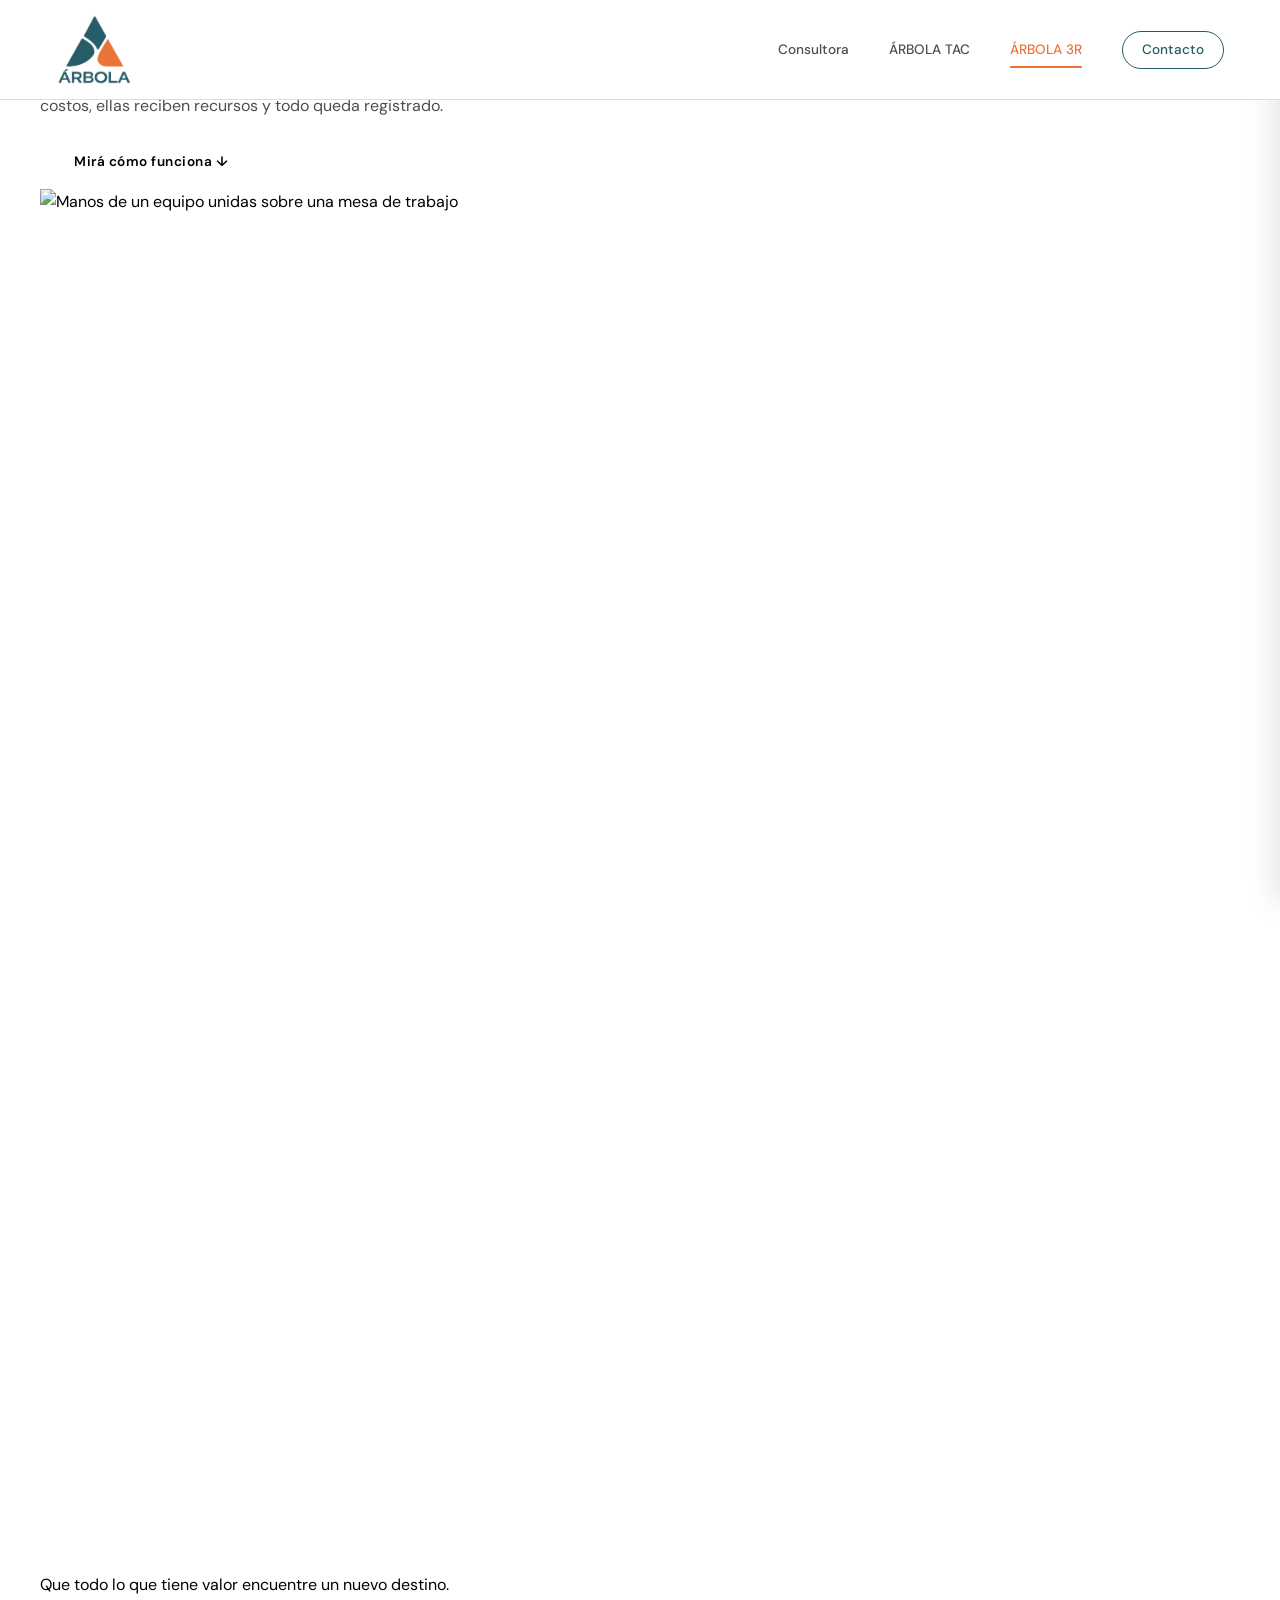
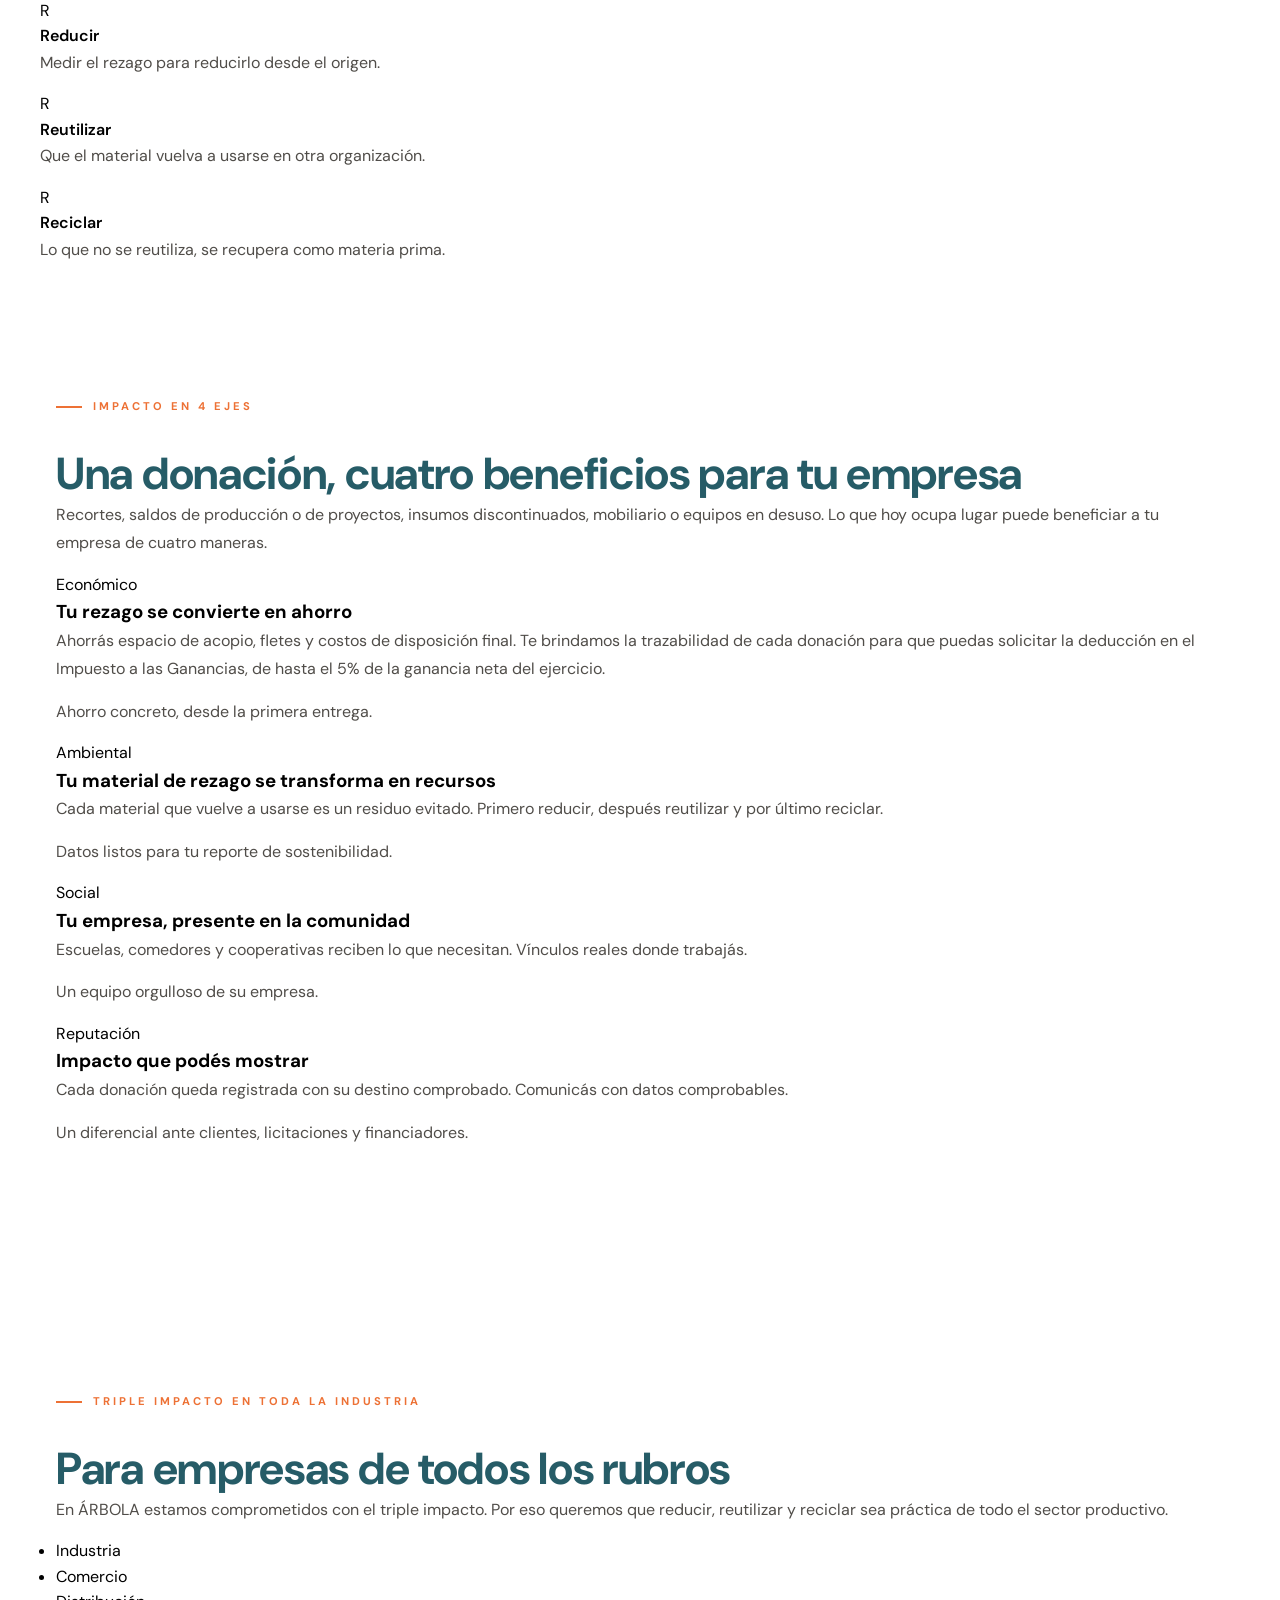
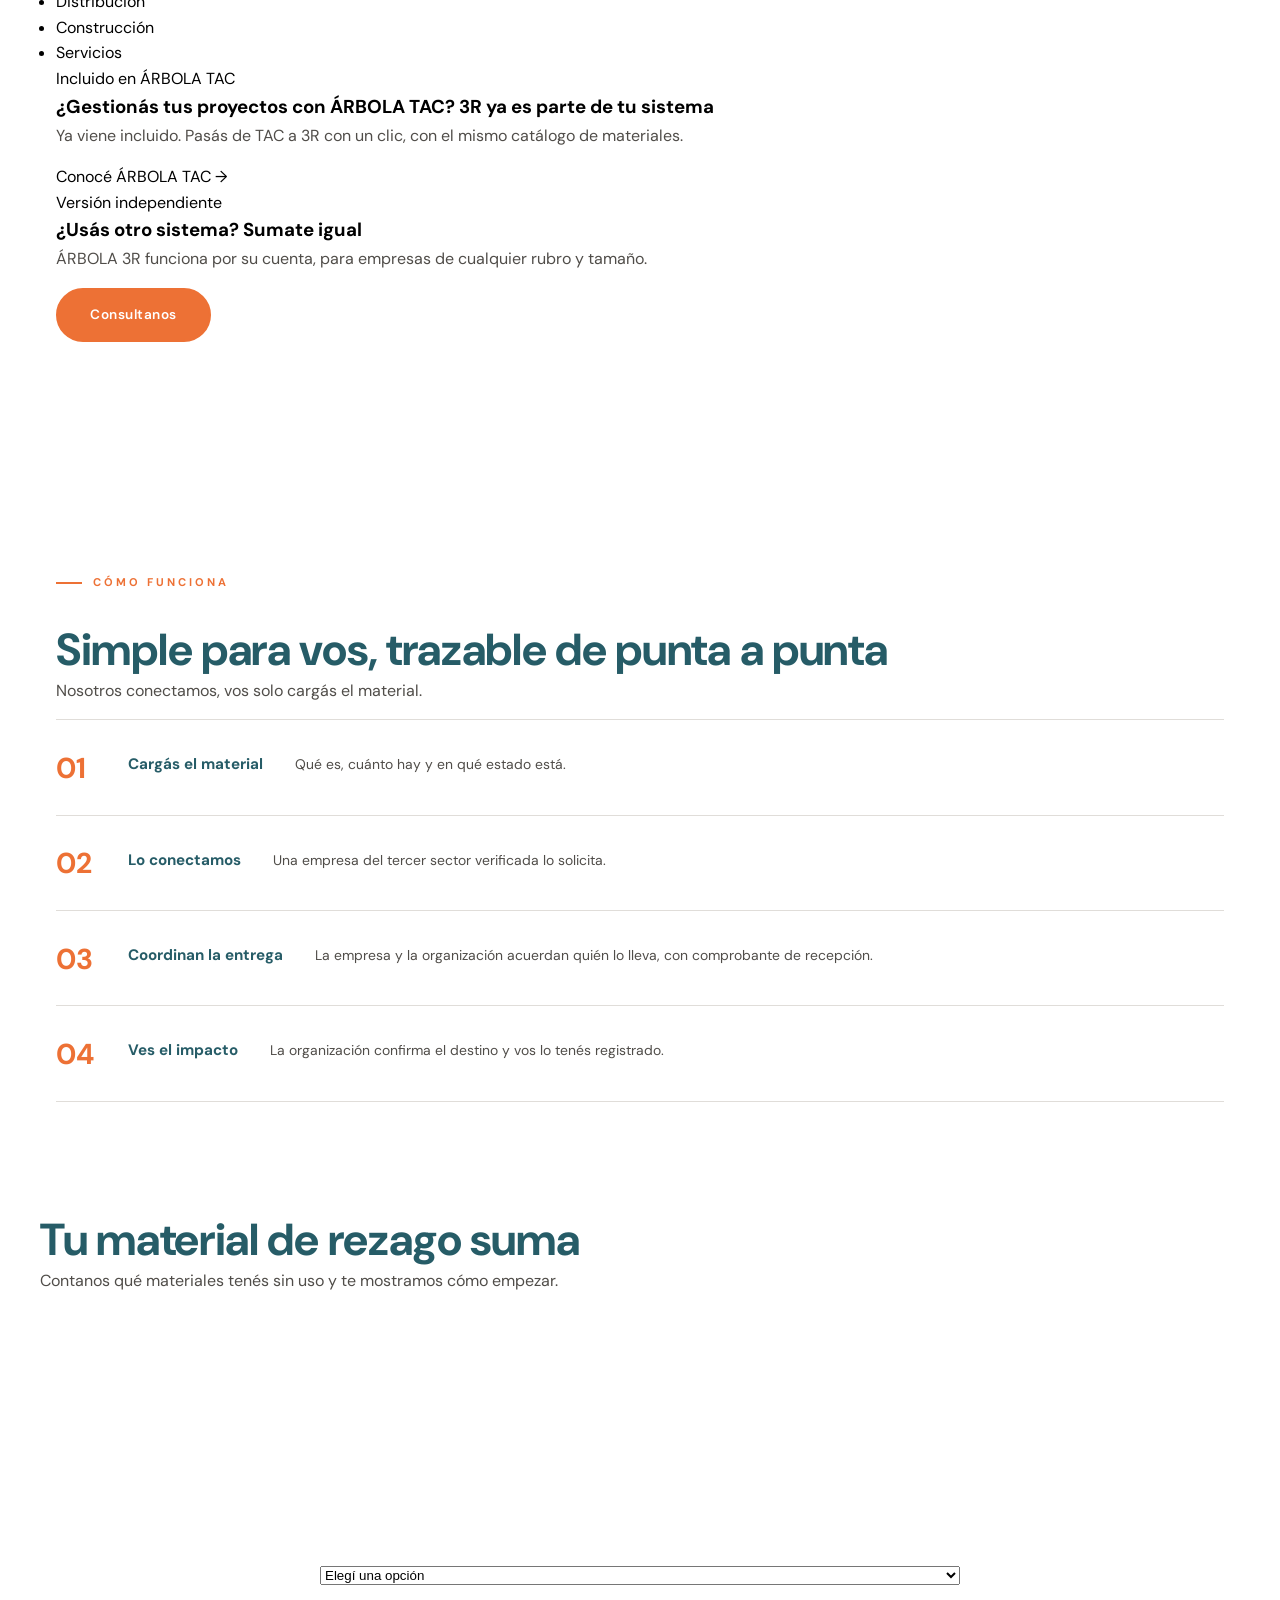
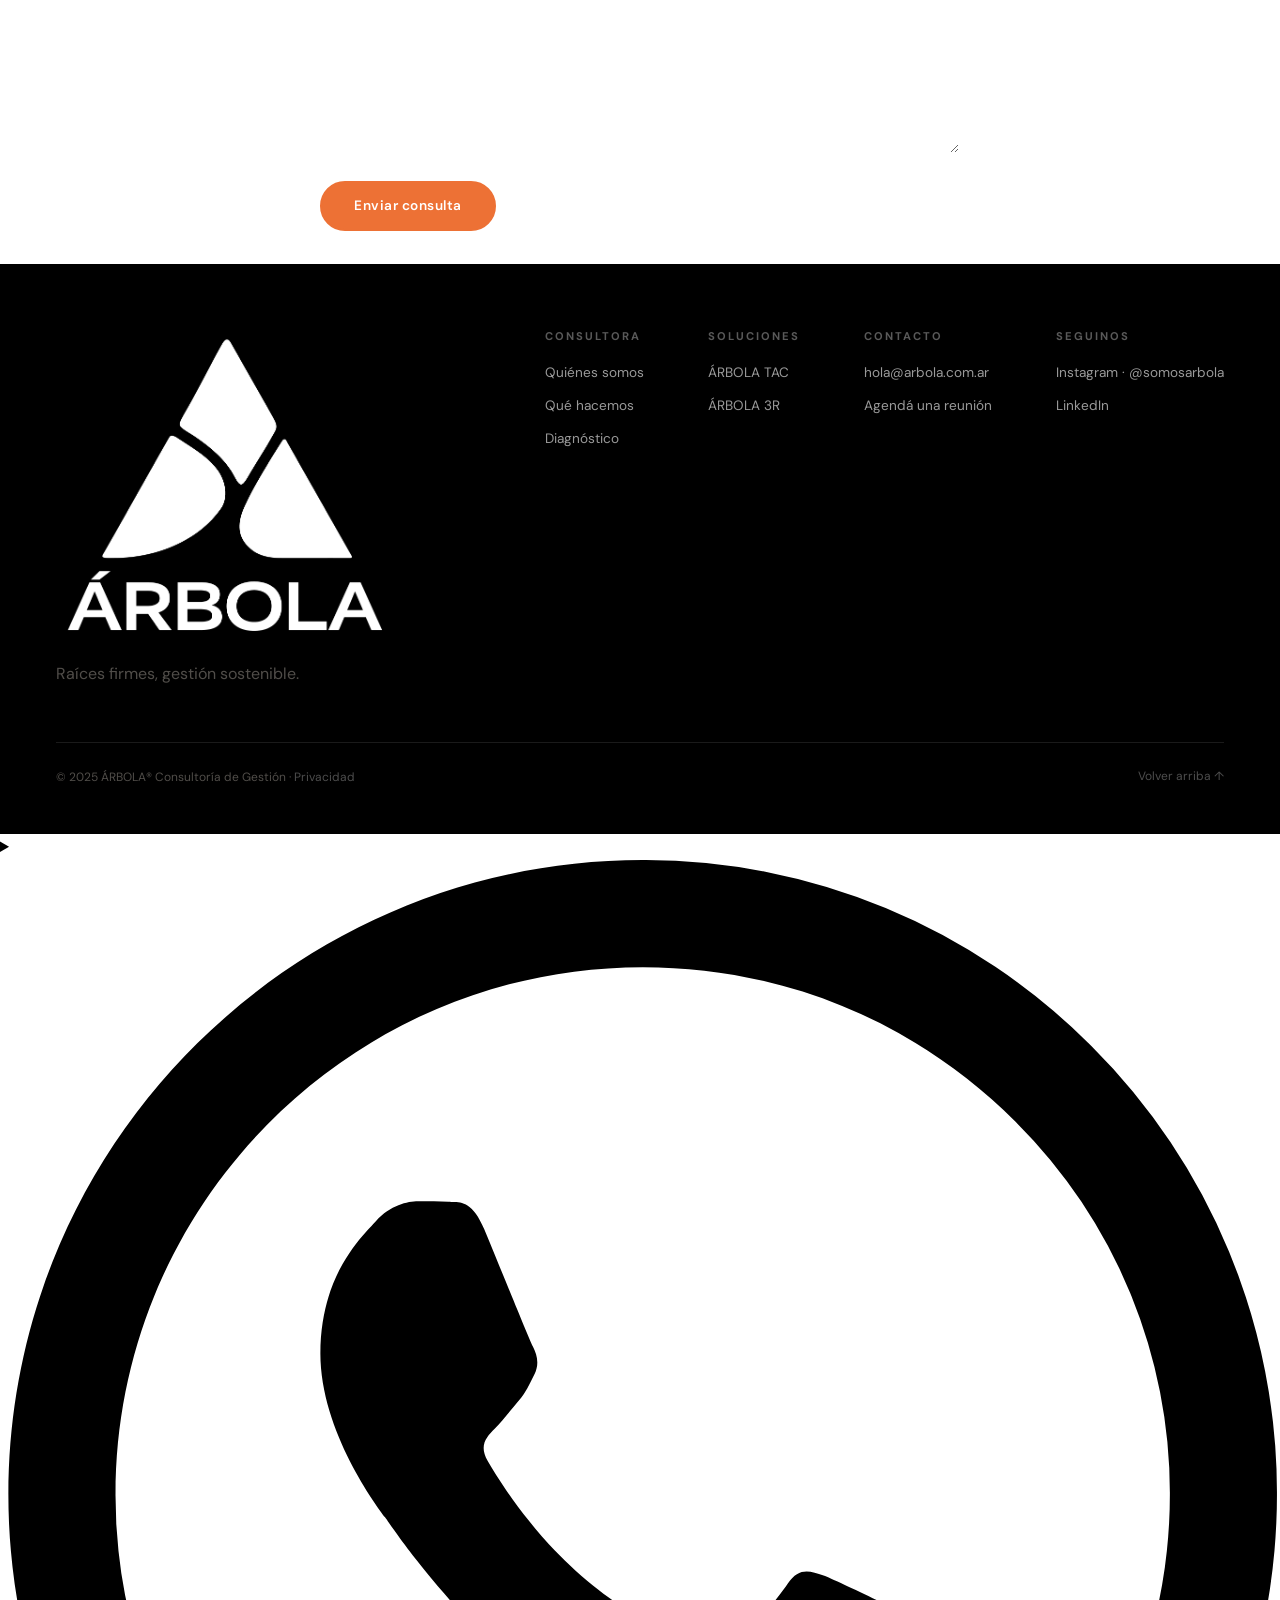
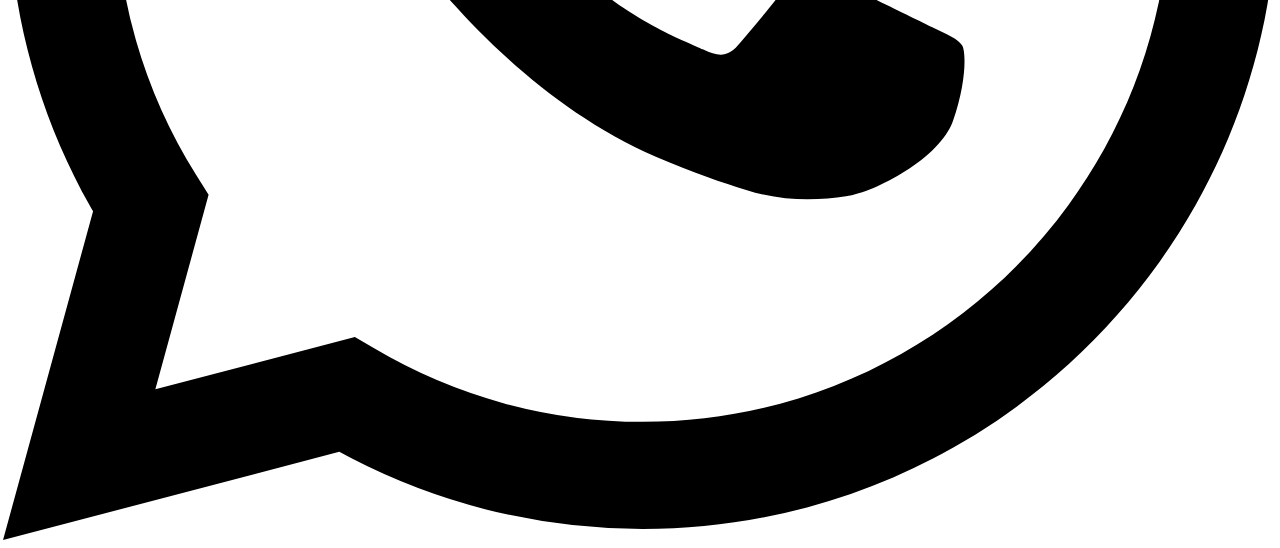
==== commit bc0ca677: "3r: paso 02 con empresas del tercer sector" ====
--- a/3r/index.html
+++ b/3r/index.html
@@ -189,7 +189,7 @@
         <li class="diag-step">
           <span class="diag-n">02</span>
           <strong>Lo conectamos</strong>
-          <p>Una organización social verificada lo solicita.</p>
+          <p>Una empresa del tercer sector verificada lo solicita.</p>
         </li>
         <li class="diag-step">
           <span class="diag-n">03</span>
